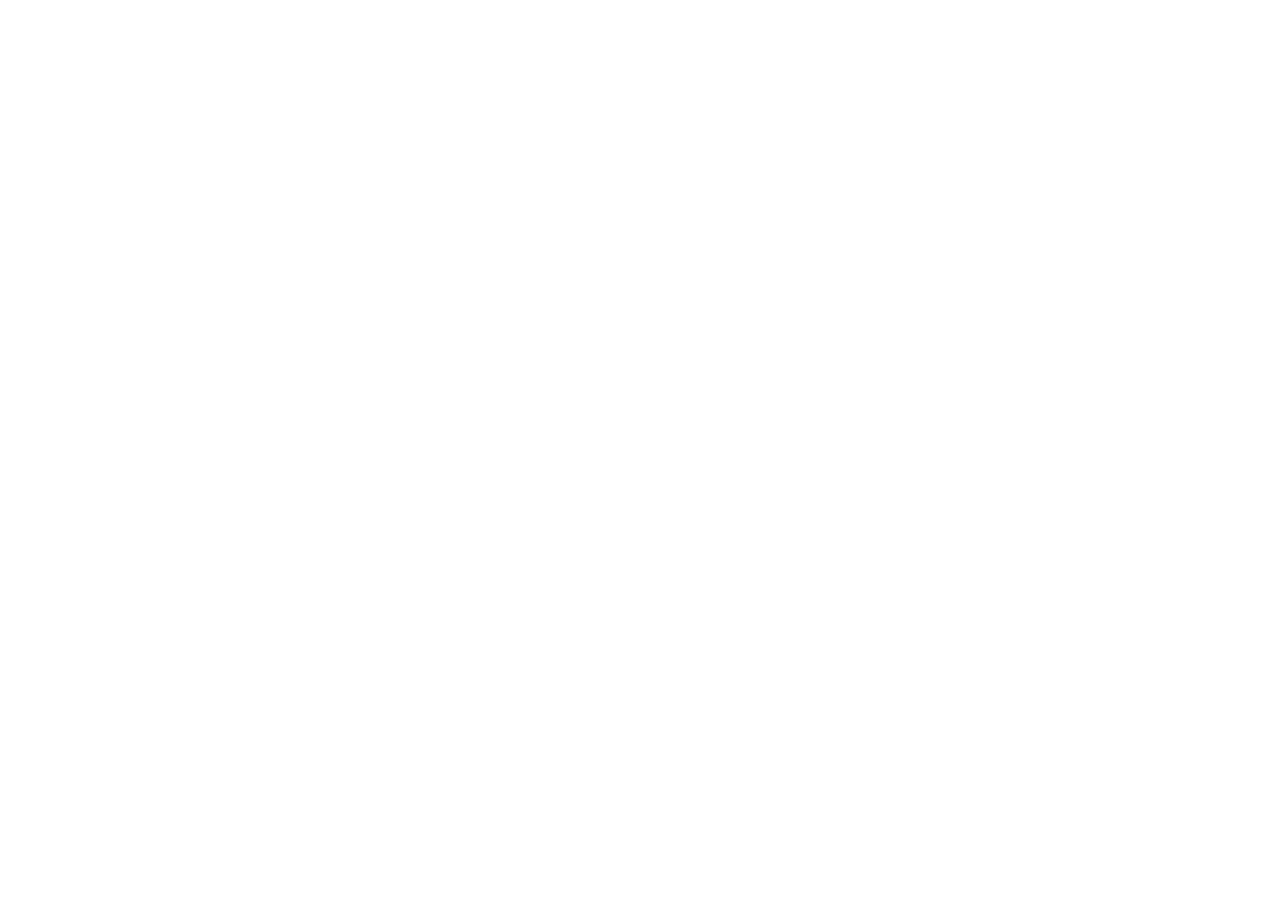
==== gallery.html @ 57f165ba "Give basic structure to web pages" ====
<!DOCTYPE html>
<html lang="en">
<head>
    <meta charset="UTF-8">
    <meta http-equiv="X-UA-Compatible" content="IE=edge">
    <meta name="viewport" content="width=device-width, initial-scale=1.0">
    <title>Document</title>
</head>
<body>
    
</body>
</html>
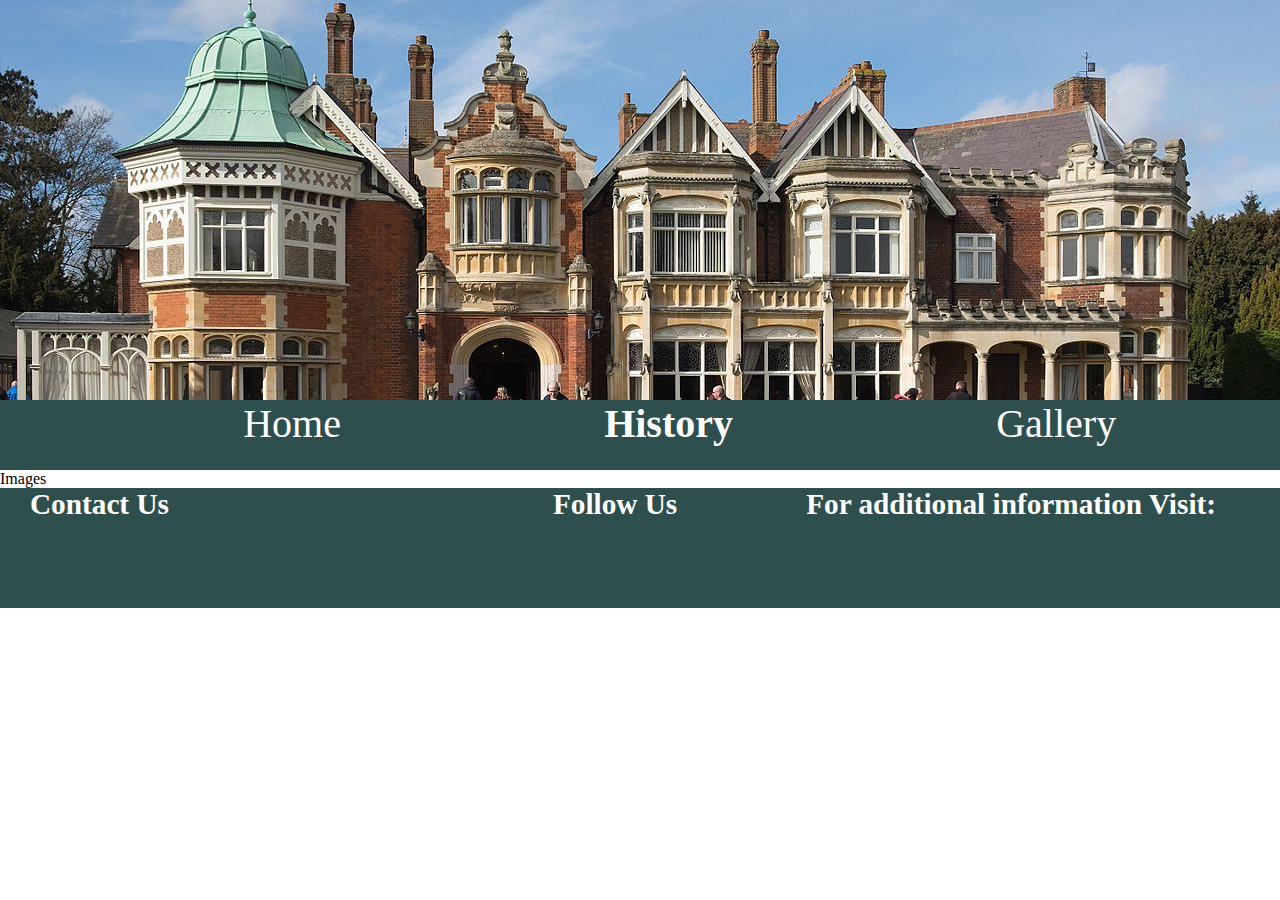
==== commit 40c4aa27: "Add incomplete header and footer to gallery and history pages in advance" ====
--- a/gallery.html
+++ b/gallery.html
@@ -4,9 +4,42 @@
     <meta charset="UTF-8">
     <meta http-equiv="X-UA-Compatible" content="IE=edge">
     <meta name="viewport" content="width=device-width, initial-scale=1.0">
+    <link rel="stylesheet" href="assets/css/style.css">
     <title>Document</title>
 </head>
 <body>
-    
+    <header></header>
+
+    <section id="nav-section" >
+        <nav>
+            <ol id="menu">
+                <A></li><span><a href="index.html">Home</a></span></A>
+                <B><a href="history.html">History</a></B>
+                <C><a href="gallery.html">Gallery</a></C>
+            </ol>
+        </nav>
+        
+    </section>
+
+    <section>Images</section>
+
+    <footer>
+        <div id="contact">
+            <h3>Contact Us</h3>
+        </div>
+        
+        <div id="social-media">
+            <h3>Follow Us</h3>
+
+        </div>
+
+        <div id="extra-info">
+             <h3>For additional information Visit:</h3>
+
+        </div>
+
+        
+
+    </footer>
 </body>
 </html>--- a/assets/css/style.css
+++ b/assets/css/style.css
@@ -0,0 +1,60 @@
+* {
+    margin: 0;
+    padding: 0;
+    border: 0;
+}
+
+/*header image (needs revision)*/
+header {
+    background: url("../images/Bletchley_Park_Mansion.jpg") center center / cover no-repeat;
+    height: 400px;
+    width: 100%;
+    padding: 0;
+    margin: 0;
+    border: 0;
+}
+
+/*Navigation Section (needs revision)*/
+
+#nav-section {
+    background-color: darkslategray;
+    width: 100%;
+    height: 70px;
+}
+
+#menu a{
+    color: white;
+    font-size: 40px;
+    font-weight: 200%;
+    text-decoration: none;
+    
+    margin-right: 20px;
+    margin-left: 19%;
+    float: left;
+}
+
+/*footer*/
+
+footer {
+    background-color: darkslategray;
+    height: 120px;
+}
+
+footer div {
+    font-size: 25px;
+    color: white;
+}
+#contact {
+    float:left;
+    margin-left: 30px;
+}
+
+#social-media {
+    float: left;
+    margin-left: 30%;
+}
+
+#extra-info {
+    float: right;
+    margin-right: 5%;
+}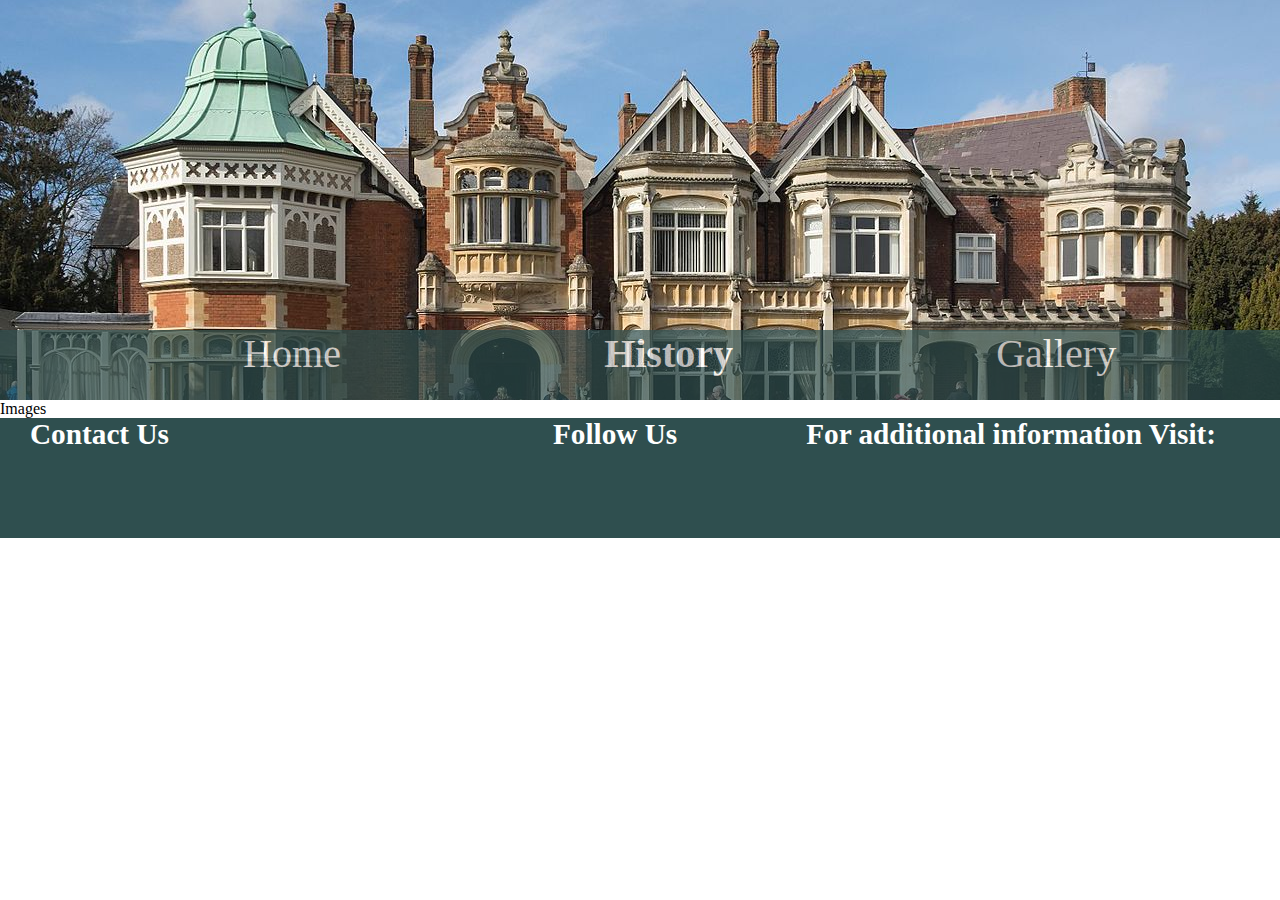
==== commit f41a61ae: "Move the menu into the header and altered the style of the header" ====
--- a/gallery.html
+++ b/gallery.html
@@ -8,18 +8,23 @@
     <title>Document</title>
 </head>
 <body>
-    <header></header>
+    <header>
+        <section id="header-outer">
+            <div id="header-image">
+                <div id="nav-section" >
+                    <nav>
+                        <ol id="menu">
+                            <A></li><span><a href="index.html">Home</a></span></A>
+                            <B><a href="history.html">History</a></B>
+                            <C><a href="gallery.html">Gallery</a></C>
+                        </ol>
+                    </nav>
+                    
+                </div>
 
-    <section id="nav-section" >
-        <nav>
-            <ol id="menu">
-                <A></li><span><a href="index.html">Home</a></span></A>
-                <B><a href="history.html">History</a></B>
-                <C><a href="gallery.html">Gallery</a></C>
-            </ol>
-        </nav>
-        
-    </section>
+            </div>
+        </section>
+    </header>
 
     <section>Images</section>
 
--- a/assets/css/style.css
+++ b/assets/css/style.css
@@ -5,10 +5,17 @@
 }
 
 /*header image (needs revision)*/
-header {
-    background: url("../images/Bletchley_Park_Mansion.jpg") center center / cover no-repeat;
+
+#header-outer {
     height: 400px;
     width: 100%;
+    overflow: hidden;
+}
+
+#header-image {
+    height: 400px;
+    width: 100%;
+    background: url("../images/Bletchley_Park_Mansion.jpg") center center / cover no-repeat;
     padding: 0;
     margin: 0;
     border: 0;
@@ -20,6 +27,9 @@
     background-color: darkslategray;
     width: 100%;
     height: 70px;
+    opacity: 0.7;
+    position: fixed;
+    margin-top: 330px;
 }
 
 #menu a{
@@ -33,6 +43,9 @@
     float: left;
 }
 
+#menu a:hover {
+    text-decoration-style: double;
+}
 /*footer*/
 
 footer {
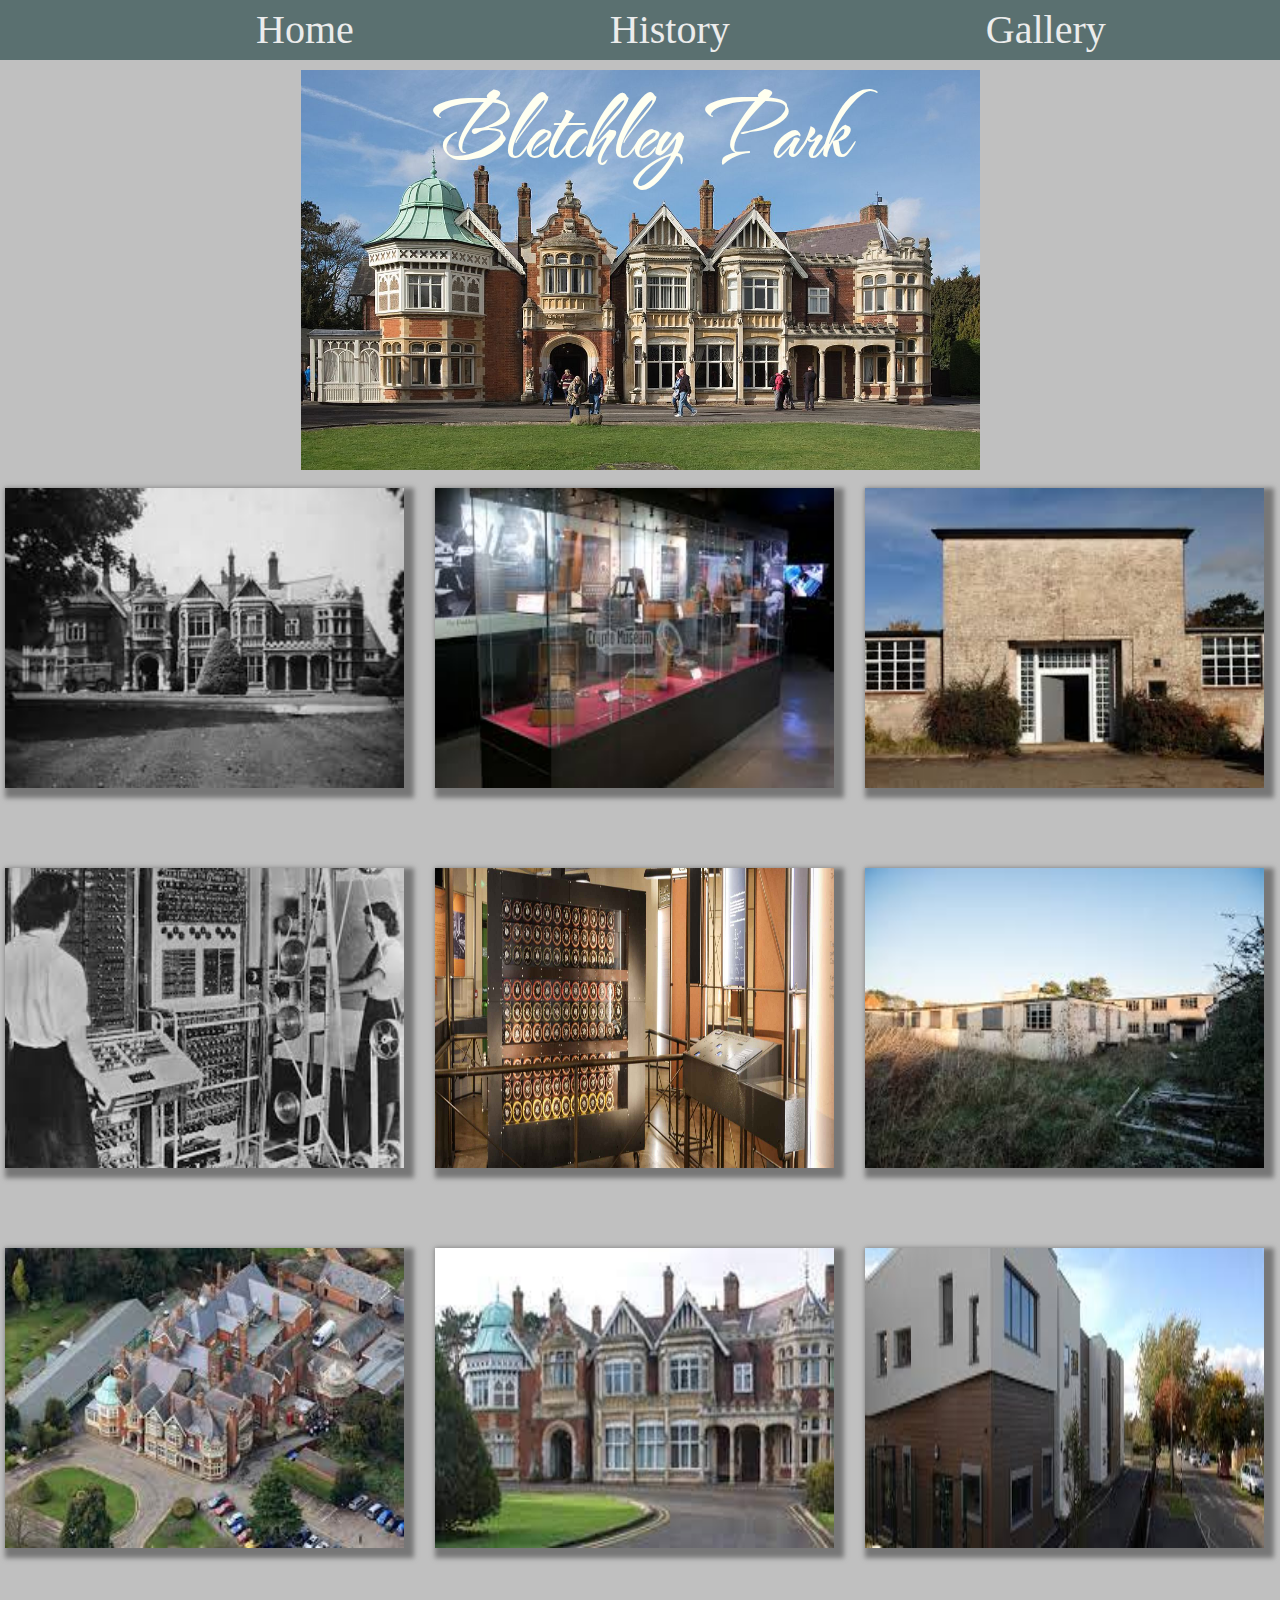
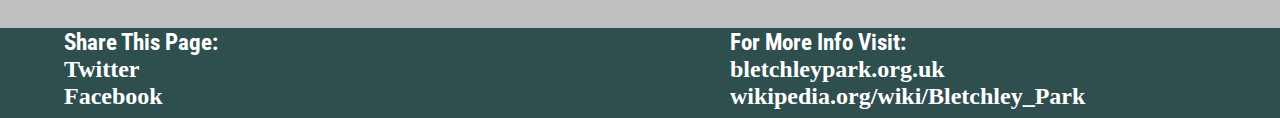
==== commit 17b83347: "Adjusted everything ready to be transferred" ====
--- a/gallery.html
+++ b/gallery.html
@@ -5,46 +5,57 @@
     <meta http-equiv="X-UA-Compatible" content="IE=edge">
     <meta name="viewport" content="width=device-width, initial-scale=1.0">
     <link rel="stylesheet" href="assets/css/style.css">
-    <title>Document</title>
+
+    <title>Bletchley Fan Page</title>
+
 </head>
+
 <body>
     <header>
-        <section id="header-outer">
-            <div id="header-image">
-                <div id="nav-section" >
-                    <nav>
-                        <ol id="menu">
-                            <A></li><span><a href="index.html">Home</a></span></A>
-                            <B><a href="history.html">History</a></B>
-                            <C><a href="gallery.html">Gallery</a></C>
-                        </ol>
-                    </nav>
-                    
-                </div>
-
-            </div>
-        </section>
+        <section id="nav-section">
+        <div id="menu">
+            <a href="index.html">Home</a>
+            <a href="history.html">History</a>
+            <a href="gallery.html">Gallery</a>
+        </div>
+    </section>
     </header>
 
-    <section>Images</section>
+    <section id="image">
+        <div id="main-image">
+            <h1>Bletchley Park</h1>
+        </div>
+    </section>
+
+    <br>
+
+    <section id="gallery">
+        <div id="images">
+        <img src="assets/images/history1.jpg" alt="A picture of Bletchley Park Mansion from the past">
+        <img src="assets/images/bp5.jpg" alt="Two women working at Blethcley Park during the war">
+        <img src="assets/images/bp4.jpg" alt="Bird's eye view of Bletchley Park Mansion">
+        <img src="assets/images/bp6.jpg" alt="A picture taken inside of the Cryptic Museum">
+        <img src="assets/images/bp10.jpg" alt="The Turing Bombe">
+        <img src="assets/images/bp2.jpg" alt="Roadside view of Bletchley Park Mansion">
+        <img src="assets/images/dblock.jpg" alt="Picture of D-Block entrance Bletchley Park">
+        <img src="assets/images/gblock.jpg" alt="Picture of G-block Bletchley Park">
+        <img src="assets/images/school.jpg" alt="Bletchley Park School">
+    </div>
+    </section>
 
     <footer>
-        <div id="contact">
-            <h3>Contact Us</h3>
-        </div>
-        
         <div id="social-media">
-            <h3>Follow Us</h3>
-
+            <h3>Share This Page:</h3>
+            <h4><a href="https://twitter.com/bletchleypark" target="_blank">Twitter</a></h4>
+            <h4><a href="https://www.facebook.com/Bletchleypark1/" target="_blank">Facebook</a></h4>
         </div>
 
-        <div id="extra-info">
-             <h3>For additional information Visit:</h3>
-
+        <div id="more-info">
+        <h3>For More Info Visit:</h3>
+        <h4><a href="https://bletchleypark.org.uk" target="_blank">bletchleypark.org.uk</a></h4>
+        <h4><a href="https://en.wikipedia.org/wiki/Bletchley_Park" target="_blank">wikipedia.org/wiki/Bletchley_Park</a></h4>
         </div>
-
-        
-
     </footer>
+    
 </body>
 </html>--- a/assets/css/style.css
+++ b/assets/css/style.css
@@ -1,73 +1,288 @@
+@import url('https://fonts.googleapis.com/css2?family=EB+Garamond:ital@1&family=Roboto+Condensed:ital,wght@1,700&family=The+Nautigal:wght@700&display=swap');
 * {
     margin: 0;
     padding: 0;
-    border: 0;
-}
-
-/*header image (needs revision)*/
-
-#header-outer {
+    border: none;
+}
+
+body {
+    background-color: silver;
+    animation-delay: 10s;
+}
+/*Header and Navigation Section*/
+header{
+    height: 60px;
+}
+
+#nav-section {
+    background-color: darkslategray;
+    width: 100%;
+    line-height: 60px;
+    opacity: 0.7;
+    position: absolute;
+}
+
+#menu a{
+    color: white;
+    font-size: 40px;
+    font-weight: 200;
+    text-decoration: none;
+    margin-left: 20%;
+    float: left;
+    display: block;
+}
+
+#menu a:hover {
+    text-decoration: underline;
+
+}
+
+/*hero-image*/
+
+#image {
     height: 400px;
     width: 100%;
-    overflow: hidden;
-}
-
-#header-image {
+}
+
+#main-image{
+    background: url("../images/Bletchley_Park_Mansion.jpg") no-repeat center center / contain;
     height: 400px;
     width: 100%;
-    background: url("../images/Bletchley_Park_Mansion.jpg") center center / cover no-repeat;
     padding: 0;
     margin: 0;
     border: 0;
-}
-
-/*Navigation Section (needs revision)*/
-
-#nav-section {
-    background-color: darkslategray;
-    width: 100%;
-    height: 70px;
-    opacity: 0.7;
-    position: fixed;
-    margin-top: 330px;
-}
-
-#menu a{
-    color: white;
-    font-size: 40px;
-    font-weight: 200%;
-    text-decoration: none;
-    
-    margin-right: 20px;
-    margin-left: 19%;
-    float: left;
-}
-
-#menu a:hover {
-    text-decoration-style: double;
-}
-/*footer*/
+    overflow: hidden;
+    margin-top: 10px;
+    margin-bottom: 20px;
+}
+
+h1 {
+    font-family: 'The Nautigal', sans-serif;
+    font-size: 100px;
+    text-align: center;
+    color: ivory;
+}
+
+
+/*About Section*/
+
+#about-section {
+    margin-top: 40px;
+}
+
+h2 {
+    padding-left: 20px;
+    text-align: center;
+    font-size: 220%;
+    font-family: 'Roboto Condensed', sans-serif;
+}
+
+p {
+    padding-left: 20px;
+    font-size: 140%;
+    font-family: 'EB Garamond', sans-serif;
+}
+
+iframe {
+    width: 100%;
+    height: 400px;
+}
+
+/*History*/
+
+#main-history > img {
+    margin-left: auto;
+    margin-right: auto;
+    width: 70%;
+    display: block;
+}
+
+/*Gallery*/
+
+#gallery {
+    width: 100%;
+    column-count: 3;
+    column-gap: 10px;
+}
+
+#images > img{
+    height: 300px;
+    width: 500px;
+    margin-left: 5px;
+    margin-bottom: 80px;
+    box-shadow: 5px 5px 5px 5px #777777;
+}
+
+/*Footer*/
+
 
 footer {
     background-color: darkslategray;
-    height: 120px;
-}
-
-footer div {
-    font-size: 25px;
-    color: white;
-}
-#contact {
-    float:left;
-    margin-left: 30px;
+    height: 90px;
+}
+
+h3 {
+    font-family: 'Roboto Condensed', sans-serif;
 }
 
 #social-media {
+    margin-left: 5%;
+}
+
+#more-info {
+    margin-left: 40%;
+}
+#social-media, #more-info {
     float: left;
-    margin-left: 30%;
-}
-
-#extra-info {
-    float: right;
-    margin-right: 5%;
+    color: white;
+    font-size: 20px;
+}
+
+#social-media i {
+    font-size: 120%;
+    color: black;
+}
+h4 > a{
+    color: white;
+    font-size: 24px;
+    text-decoration: none;
+}
+
+h4 > a:hover {
+    text-decoration: underline;
+}
+
+/*media queries*/
+
+@media screen and (max-width: 425px){
+    header{
+        height: 30px;
+    }
+    
+    #nav-section {
+        background-color: darkslategray;
+        width: 100%;
+        line-height: 30px;
+        opacity: 0.7;
+        position: absolute;
+    }
+    
+    #menu a{
+        color: white;
+        font-size: 15px;
+        font-weight: 50;
+        text-decoration: none;
+        margin-left: 20%;
+        float: left;
+        vertical-align: middle;
+    }
+    
+    #menu a:hover {
+        text-decoration: underline;
+    
+    }
+
+    /*hero-image*/
+
+#image {
+    height: 200px;
+    width: 100%;
+}
+
+#main-image{
+    background: url("../images/Bletchley_Park_Mansion.jpg") no-repeat center center / contain;
+    height: 200px;
+    width: 100%;
+    padding: 0;
+    margin: 0;
+    border: 0;
+    overflow: hidden;
+    margin-top: 10px;
+    margin-bottom: 20px;
+}
+
+h1 {
+    font-family: 'The Nautigal', sans-serif;
+    font-size: 50px;
+    text-align: center;
+    color: ivory;
+}
+
+/*Gallery*/
+
+#gallery {
+    width: 100%;
+    column-count: 1;
+}
+
+#images > img{
+    display: block;
+    height: 150px;
+    margin-left: auto;
+    margin-right: auto;
+    width: 70%;
+    margin-bottom: 10px;
+    box-shadow: 2px 2px 2px 2px #777777;
+}
+
+    /*Footer*/
+
+
+footer {
+    background-color: darkslategray;
+    height: 50px;
+}
+
+h3 {
+    font-family: 'Roboto Condensed', sans-serif;
+}
+
+#social-media {
+    margin-left: 5%;
+}
+
+#more-info {
+    margin-left: 10%;
+}
+#social-media, #more-info {
+    float: left;
+    color: white;
+    font-size: 10px;
+}
+
+h4 > a{
+    color: white;
+    font-size: 12px;
+    text-decoration: none;
+}
+
+h4 > a:hover {
+    text-decoration: underline;
+}
+
+
+}
+
+@media screen and (max-width: 768px){ 
+
+}
+
+
+@media screen and (min-width: 1024px) {
+
+#gallery {
+    width: 100%;
+    column-count: 3;
+    column-gap: 10px;
+    }   
+
+#images > img{
+    display: block;
+    height: 300px;
+    width: 95%;
+    margin-left: 5px;
+    margin-right: auto;
+    margin-bottom: 80px;
+    box-shadow: 5px 5px 5px 5px #777777;
+    }
 }